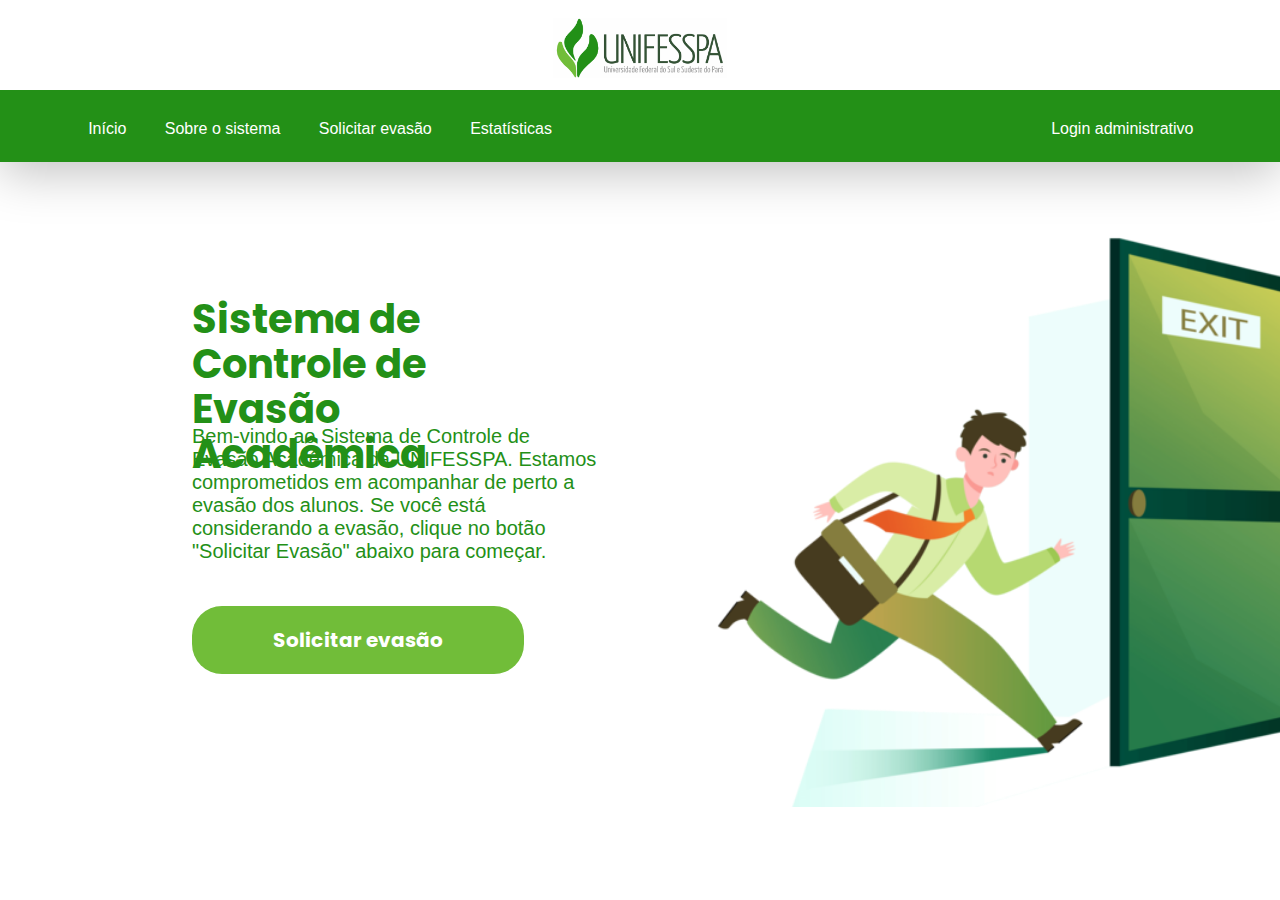
==== index.html @ 5edecbc6 "Adicionado navbar em estatisticas e login" ====
<!DOCTYPE html>
<html lang="pt-br">
<head>
    <meta charset="UTF-8">
    <meta http-equiv="X-UA-Compatible" content="IE=edge">
    <meta name="viewport" content="width=device-width, initial-scale=1.0">

    <link rel="stylesheet" type="text/css"  href="./style/style.css" />
    
    <title>Sistema de Controle de Evasão Acadêmica</title>
</head>
<body>
    <header>
        <div class="logo">
            <br />
            <center><img height="60vh" src="./img/Marca-Horizontal-Smbolo-Tipografia-001.png" /></center>
        </div>

        <div class="navbar-container">
            <nav>
                <ul class="nav-list">
                    <li>
                        <a href="/">Início</a>
                    </li>
                    <li>
                        <a href="#sobre">Sobre o sistema</a>
                    </li>
                    <li>
                        <a href="#solicitar-evasao">Solicitar evasão</a>
                    </li>
                    <li>
                        <a href="./estatisticas.html">Estatísticas</a>
                    </li>
                    <div class="navbar-spacing"></div>
                    <li>
                        <a href="./login.html">Login administrativo</a>
                    </li>
                </ul>
            </nav>
        </div>
    </header>

    <div class="titulo">
        <h1>Sistema de Controle de Evasão Acadêmica</h1>
    </div>
    
    <div class="desc">
        <p>Bem-vindo ao Sistema de Controle de Evasão Acadêmica da UNIFESSPA. Estamos comprometidos em acompanhar de perto a evasão dos alunos. Se você está considerando a evasão, clique no botão "Solicitar Evasão" abaixo para começar.</p>
        <br />
        <button href="#solicitar-evasao" class="btn1">Solicitar evasão</button>
    </div>

    <div class="home-img">
        <img height="600vh" src="./img/9467.png" />
    </div>
</body>
</html>
---- style/style.css ----
@font-face {
    font-family: Poppins;
    src: url(../fonts/Poppins-Bold.ttf);
}

a {
    text-decoration: none;
}

body {
    margin: auto;
}

.logo {
    height: 10vh;
    background: #FFFFFF;
    z-index: 2;
}

nav a {
    color: #ffffff;
}

nav {
    color: #ffffff;
    display: flex;
    position: absolute;
    top: 10vh;
    background: #239017;
    height: 8vh;
    width: 100vw;
    justify-content: space-around;
    box-shadow: 0px 10px 50px rgba(0, 0, 0, 0.25);
    z-index: -1;
}

.nav-list {
    font-family: sans-serif;
    list-style: none;
    display: flex;
}

.nav-list li {
    margin-top: 1.5vh;
    margin-right: 3vw;
}

.navbar-spacing {
    width: 36vw;
}

.titulo {
    font-family: Poppins;
    font-size: 15pt;
    line-height: 45px;
    color: #239017;
    position: absolute;
    top: 30vh;
    left: 15vw;
    width: 30vw;
}

.desc {
    font-family: Arial, Helvetica, sans-serif;
    font-size: 15pt;
    color: #239017;
    position: absolute;
    top: 45vh;
    left: 15vw;
    width: 32vw;
}

.login-box {
    position: absolute;
    justify-content: center;
    color: #239017;
    background: #FFFFFF;
    top: 35vh;
    left: 43vw;
    height: 38vh;
    width: 15vw;
    box-shadow: 0px 10px 50px rgba(0, 0, 0, 0.25);
    border-radius: 30px;
}

.login-box h4 {
    font-family: Poppins;
}

label {
    font-family: Arial, Helvetica, sans-serif;
}

.input {
    padding: 10px;
    font-family: Arial, Helvetica, sans-serif;
    margin-top: 10px;
    border: 1.5px solid #a8a8a8;
    border-radius: 7px;
    height: 15px;
    width: 200px;
}

.form-login {
    position: absolute;
    left: 33px;
}

.btn1 {
    justify-self: center;
    font-family: Poppins;
    font-size: 15pt;
    color: #FFFFFF;
    background: #71BD39;
    width: 332px;
    height: 67.64px;
    border-radius: 30px;
    border-style: none;
    transition: 0.5s;
}

.btn1:hover {
    width: 340px;
    height: 70px;
    font-size: 16pt;
    opacity: 0.9;
    transition: 0.5s;
}

.btn2 {
    justify-self: center;
    font-family: Poppins;
    font-size: 10pt;
    color: #FFFFFF;
    background: #71BD39;
    width: 150px;
    height: 50px;
    border-radius: 30px;
    border-style: none;
    transition: 0.5s;
}

.btn2:hover {
    width: 153px;
    height: 53px;
    font-size: 12pt;
    opacity: 0.9;
    transition: 0.5s;
}

.home-img {
    position: absolute;
    top: 23vh;
    left: 50vw;
}
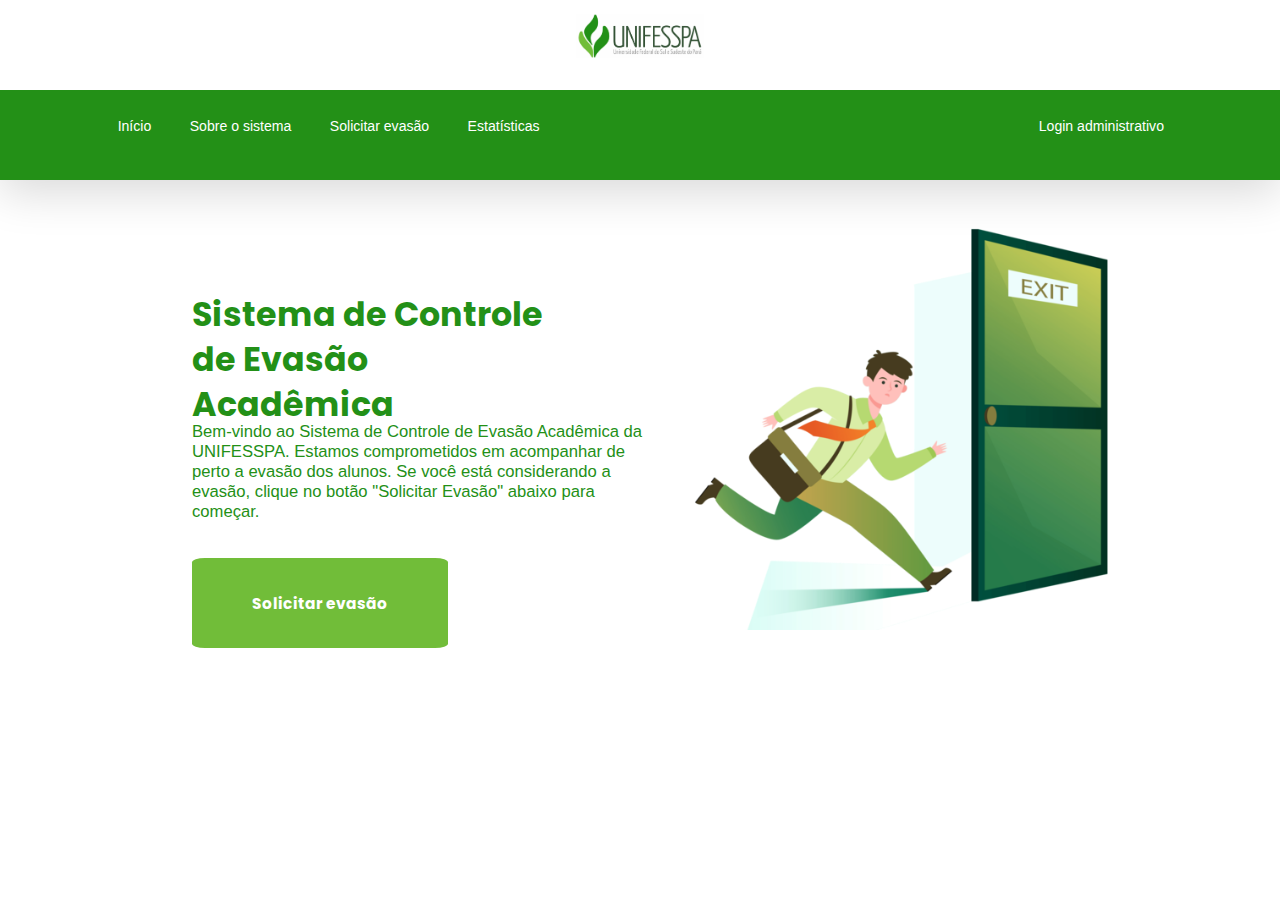
==== commit 4e001b5e: "Implementando responsividade" ====
--- a/index.html
+++ b/index.html
@@ -13,7 +13,7 @@
     <header>
         <div class="logo">
             <br />
-            <center><img height="60vh" src="./img/Marca-Horizontal-Smbolo-Tipografia-001.png" /></center>
+            <center><img class="logo-img" src="./img/Marca-Horizontal-Smbolo-Tipografia-001.png" /></center>
         </div>
 
         <div class="navbar-container">
@@ -50,8 +50,6 @@
         <button href="#solicitar-evasao" class="btn1">Solicitar evasão</button>
     </div>
 
-    <div class="home-img">
-        <img height="600vh" src="./img/9467.png" />
-    </div>
+        <img class="index-img" src="./img/9467.png" />
 </body>
 </html>--- a/style/style.css
+++ b/style/style.css
@@ -17,6 +17,14 @@
     z-index: 2;
 }
 
+.logo-img {
+    position: absolute;
+    top: 1.5vh;
+    left: 45%;
+    width: 10%;
+    height: auto;
+}
+
 nav a {
     color: #ffffff;
 }
@@ -27,20 +35,23 @@
     position: absolute;
     top: 10vh;
     background: #239017;
-    height: 8vh;
+    height: 10vh;
     width: 100vw;
     justify-content: space-around;
-    box-shadow: 0px 10px 50px rgba(0, 0, 0, 0.25);
+    box-shadow: 0px 1vw 5vh rgba(0, 0, 0, 0.15);
     z-index: -1;
 }
 
 .nav-list {
+    position: absolute;
     font-family: sans-serif;
+    font-size: 1.1vw;
     list-style: none;
     display: flex;
 }
 
 .nav-list li {
+    left: 15vw;
     margin-top: 1.5vh;
     margin-right: 3vw;
 }
@@ -51,23 +62,23 @@
 
 .titulo {
     font-family: Poppins;
-    font-size: 15pt;
-    line-height: 45px;
+    font-size: 1.3vw;
+    line-height: 5vh;
     color: #239017;
     position: absolute;
-    top: 30vh;
-    left: 15vw;
-    width: 30vw;
+    top: 30%;
+    left: 15%;
+    width: 30%;
 }
 
 .desc {
     font-family: Arial, Helvetica, sans-serif;
-    font-size: 15pt;
+    font-size: 1.3vw;
     color: #239017;
     position: absolute;
-    top: 45vh;
-    left: 15vw;
-    width: 32vw;
+    top: 45%;
+    left: 15%;
+    width: 37%;
 }
 
 .login-box {
@@ -75,12 +86,19 @@
     justify-content: center;
     color: #239017;
     background: #FFFFFF;
-    top: 35vh;
-    left: 43vw;
+    top: 35%;
+    left: 43%;
     height: 38vh;
     width: 15vw;
+    box-shadow: 0px 10px 50px rgba(0, 0, 0, 0.20);
+    border-radius: 30px;
+    transition: 0.5s;
+}
+
+.login-box:hover {
+    top: 33vh;
     box-shadow: 0px 10px 50px rgba(0, 0, 0, 0.25);
-    border-radius: 30px;
+    transition: 0.5s;
 }
 
 .login-box h4 {
@@ -109,20 +127,20 @@
 .btn1 {
     justify-self: center;
     font-family: Poppins;
-    font-size: 15pt;
+    font-size: 1.2vw;
     color: #FFFFFF;
     background: #71BD39;
-    width: 332px;
-    height: 67.64px;
-    border-radius: 30px;
+    width: 20vw;
+    height: 10vh;
+    border-radius: 5%;
     border-style: none;
     transition: 0.5s;
 }
 
 .btn1:hover {
-    width: 340px;
-    height: 70px;
-    font-size: 16pt;
+    width: 20.5vw;
+    height: 10.5vh;
+    font-size: 1.3vw;
     opacity: 0.9;
     transition: 0.5s;
 }
@@ -130,7 +148,7 @@
 .btn2 {
     justify-self: center;
     font-family: Poppins;
-    font-size: 10pt;
+    font-size: 1.2vw;
     color: #FFFFFF;
     background: #71BD39;
     width: 150px;
@@ -143,13 +161,15 @@
 .btn2:hover {
     width: 153px;
     height: 53px;
-    font-size: 12pt;
+    font-size: 1.3vw;
     opacity: 0.9;
     transition: 0.5s;
 }
 
-.home-img {
+.index-img {
     position: absolute;
-    top: 23vh;
-    left: 50vw;
+    top: 23%;
+    left: 50%;
+    width: 40%;
+    height: auto;
 }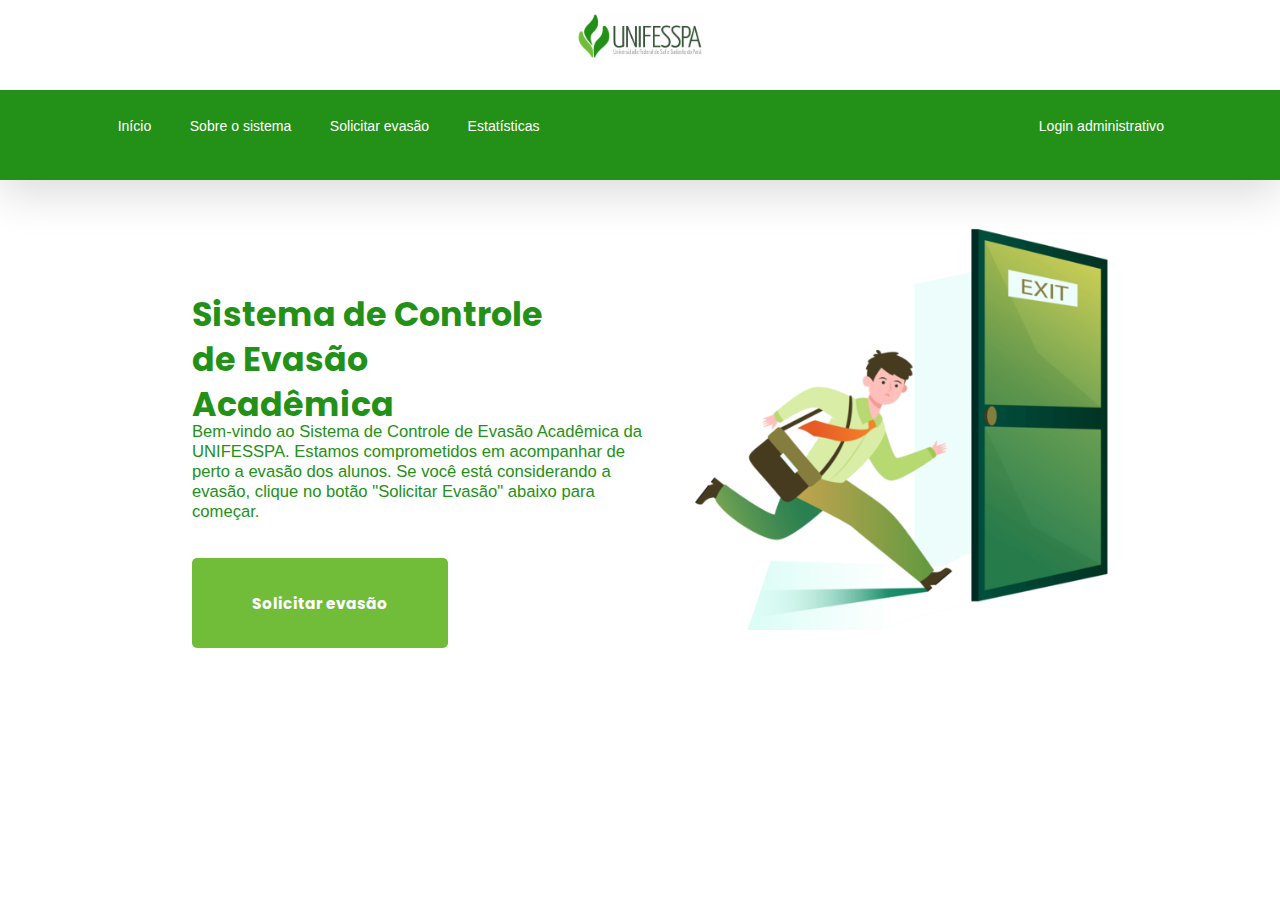
==== commit bc1e4fc8: "Adicionando favicon" ====
--- a/index.html
+++ b/index.html
@@ -6,11 +6,13 @@
     <meta name="viewport" content="width=device-width, initial-scale=1.0">
 
     <link rel="stylesheet" type="text/css"  href="./style/style.css" />
+    <link rel="icon" type="image/x-icon" href="http://localhost:5500/img/favicon.ico">
     
     <title>Sistema de Controle de Evasão Acadêmica</title>
 </head>
 <body>
     <header>
+
         <div class="logo">
             <br />
             <center><img class="logo-img" src="./img/Marca-Horizontal-Smbolo-Tipografia-001.png" /></center>
@@ -39,17 +41,26 @@
             </nav>
         </div>
     </header>
+    <div class="home">
+        <div class="titulo">
+            <h1>Sistema de Controle de Evasão Acadêmica</h1>
+        </div>
+        
+        <div class="desc">
+            <p>Bem-vindo ao Sistema de Controle de Evasão Acadêmica da UNIFESSPA. Estamos comprometidos em acompanhar de perto a evasão dos alunos. Se você está considerando a evasão, clique no botão "Solicitar Evasão" abaixo para começar.</p>
+            <br />
+            <button href="#solicitar-evasao" class="btn1">Solicitar evasão</button>
+        </div>
 
-    <div class="titulo">
-        <h1>Sistema de Controle de Evasão Acadêmica</h1>
+            <img class="index-img" src="./img/9467.png" />
     </div>
     
-    <div class="desc">
-        <p>Bem-vindo ao Sistema de Controle de Evasão Acadêmica da UNIFESSPA. Estamos comprometidos em acompanhar de perto a evasão dos alunos. Se você está considerando a evasão, clique no botão "Solicitar Evasão" abaixo para começar.</p>
-        <br />
-        <button href="#solicitar-evasao" class="btn1">Solicitar evasão</button>
+    <div class="sobre" id="#sobre">
+
     </div>
 
-        <img class="index-img" src="./img/9467.png" />
+    <div class="solicitar-evasao" id="#solicitar-evasao">
+
+    </div>
 </body>
 </html>--- a/style/style.css
+++ b/style/style.css
@@ -38,7 +38,7 @@
     height: 10vh;
     width: 100vw;
     justify-content: space-around;
-    box-shadow: 0px 1vw 5vh rgba(0, 0, 0, 0.15);
+    box-shadow: 0vh 1vw 5vh rgba(0, 0, 0, 0.15);
     z-index: -1;
 }
 
@@ -87,41 +87,45 @@
     color: #239017;
     background: #FFFFFF;
     top: 35%;
-    left: 43%;
-    height: 38vh;
-    width: 15vw;
-    box-shadow: 0px 10px 50px rgba(0, 0, 0, 0.20);
-    border-radius: 30px;
+    left: 40%;
+    height: 47vh;
+    width: 20vw;
+    box-shadow: 0vh 1vw 5vh rgba(0, 0, 0, 0.15);
+    border-radius: 10px;
     transition: 0.5s;
 }
 
 .login-box:hover {
     top: 33vh;
-    box-shadow: 0px 10px 50px rgba(0, 0, 0, 0.25);
+    box-shadow: 0vh 1vw 5vh rgba(0, 0, 0, 0.2);
     transition: 0.5s;
 }
 
 .login-box h4 {
     font-family: Poppins;
+    font-size: 1vw;
 }
 
 label {
     font-family: Arial, Helvetica, sans-serif;
+    font-size: 1vw;
 }
 
 .input {
-    padding: 10px;
-    font-family: Arial, Helvetica, sans-serif;
-    margin-top: 10px;
-    border: 1.5px solid #a8a8a8;
-    border-radius: 7px;
-    height: 15px;
-    width: 200px;
+    padding: 1.2vh;
+    font-family: Arial, Helvetica, sans-serif;
+    font-size: 1vw;
+    margin-top: 1.2vh;
+    border: 0.03vw solid #a8a8a8;
+    border-radius: 5px;
+    height: 2vh;
+    width: 13vw;
 }
 
 .form-login {
     position: absolute;
-    left: 33px;
+    margin: auto;
+    left: 13%;
 }
 
 .btn1 {
@@ -132,12 +136,13 @@
     background: #71BD39;
     width: 20vw;
     height: 10vh;
-    border-radius: 5%;
+    border-radius: 5px;
     border-style: none;
     transition: 0.5s;
 }
 
 .btn1:hover {
+    cursor: pointer;
     width: 20.5vw;
     height: 10.5vh;
     font-size: 1.3vw;
@@ -148,22 +153,94 @@
 .btn2 {
     justify-self: center;
     font-family: Poppins;
-    font-size: 1.2vw;
+    font-size: 1vw;
     color: #FFFFFF;
     background: #71BD39;
-    width: 150px;
-    height: 50px;
-    border-radius: 30px;
+    width: 12vw;
+    height: 7vh;
+    border-radius: 5px;
     border-style: none;
     transition: 0.5s;
 }
 
 .btn2:hover {
-    width: 153px;
-    height: 53px;
-    font-size: 1.3vw;
+    cursor: pointer;
+    width: 12.5vw;
+    height: 7.5vh;
+    font-size: 1.1vw;
     opacity: 0.9;
     transition: 0.5s;
+}
+
+.btn3 {
+    justify-self: center;
+    font-family: Poppins;
+    font-size: 0.8vw;
+    color: #FFFFFF;
+    background: #71BD39;
+    width: 12vw;
+    height: 5vh;
+    border-radius: 5px;
+    border-style: none;
+    transition: 0.5s;
+}
+
+.btn3:hover {
+    cursor: pointer;
+    width: 12.5vw;
+    height: 5.5vh;
+    font-size: 0.9vw;
+    opacity: 0.8;
+    transition: 0.5s;
+}
+
+.btn4 {
+    justify-self: center;
+    font-family: Poppins;
+    font-size: 0.8vw;
+    color: #FFFFFF;
+    background: #D15757;
+    width: 12vw;
+    height: 5vh;
+    border-radius: 5px;
+    border-style: none;
+    margin: 15px;
+    transition: 0.5s;
+}
+
+.btn4:hover {
+    cursor: pointer;
+    width: 12.5vw;
+    height: 5.5vh;
+    font-size: 0.9vw;
+    opacity: 0.8;
+    transition: 0.5s;
+}
+
+.btn5 {
+    justify-self: center;
+    font-family: Poppins;
+    font-size: 0.8vw;
+    color: #FFFFFF;
+    background: #71BD39;
+    width: 4vw;
+    height: 4vh;
+    border-radius: 5px;
+    border-style: none;
+    margin: 2px;
+    transition: 0.5s;
+}
+
+.btn5:hover {
+    cursor: pointer;
+    opacity: 0.8;
+    transition: 0.5s;
+}
+
+.acoes-adm {
+    position: absolute;
+    width: 50vw;
+    top: 48vh;
 }
 
 .index-img {
@@ -172,4 +249,68 @@
     left: 50%;
     width: 40%;
     height: auto;
+}
+
+.painel-adm {
+    position: absolute;
+    justify-content: center;
+    color: #239017;
+    background: #FFFFFF;
+    top: 30%;
+    left: 20%;
+    height: 60vh;
+    width: 60vw;
+    box-shadow: 0vh 1vw 5vh rgba(0, 0, 0, 0.15);
+    border-radius: 20px;
+}
+
+.lista-solicitacoes h3 {
+    font-family: Poppins;
+    font-size: 1vw;
+    position: absolute;
+    color: #239017;
+    top: 2vh;
+    left: 5%;
+}
+
+.solicitacoes-pendentes {
+    font-family: Arial, Helvetica, sans-serif;
+    font-size: 1vw;
+    position: absolute;
+    color: #239017;
+    top: 10vh;
+    left: 5%;
+}
+
+table, th, td {
+    border-collapse: collapse;
+}
+
+th, td {
+    padding-right: 15px;
+    text-align: left;
+}
+
+.info {
+    font-family: Arial, Helvetica, sans-serif;
+    position: absolute;
+    color: #239017;
+    top: 2vh;
+    left: 55%;
+    width: 24.8vw;
+    text-align: justify;
+}
+
+.info h3 {
+    font-family: Poppins;
+    font-size: 1vw;
+}
+
+.info-aluno b {
+    font-family: Poppins;
+    font-size: 0.8vw;
+}
+
+.span-len {
+    font-size: 0.85vw;
 }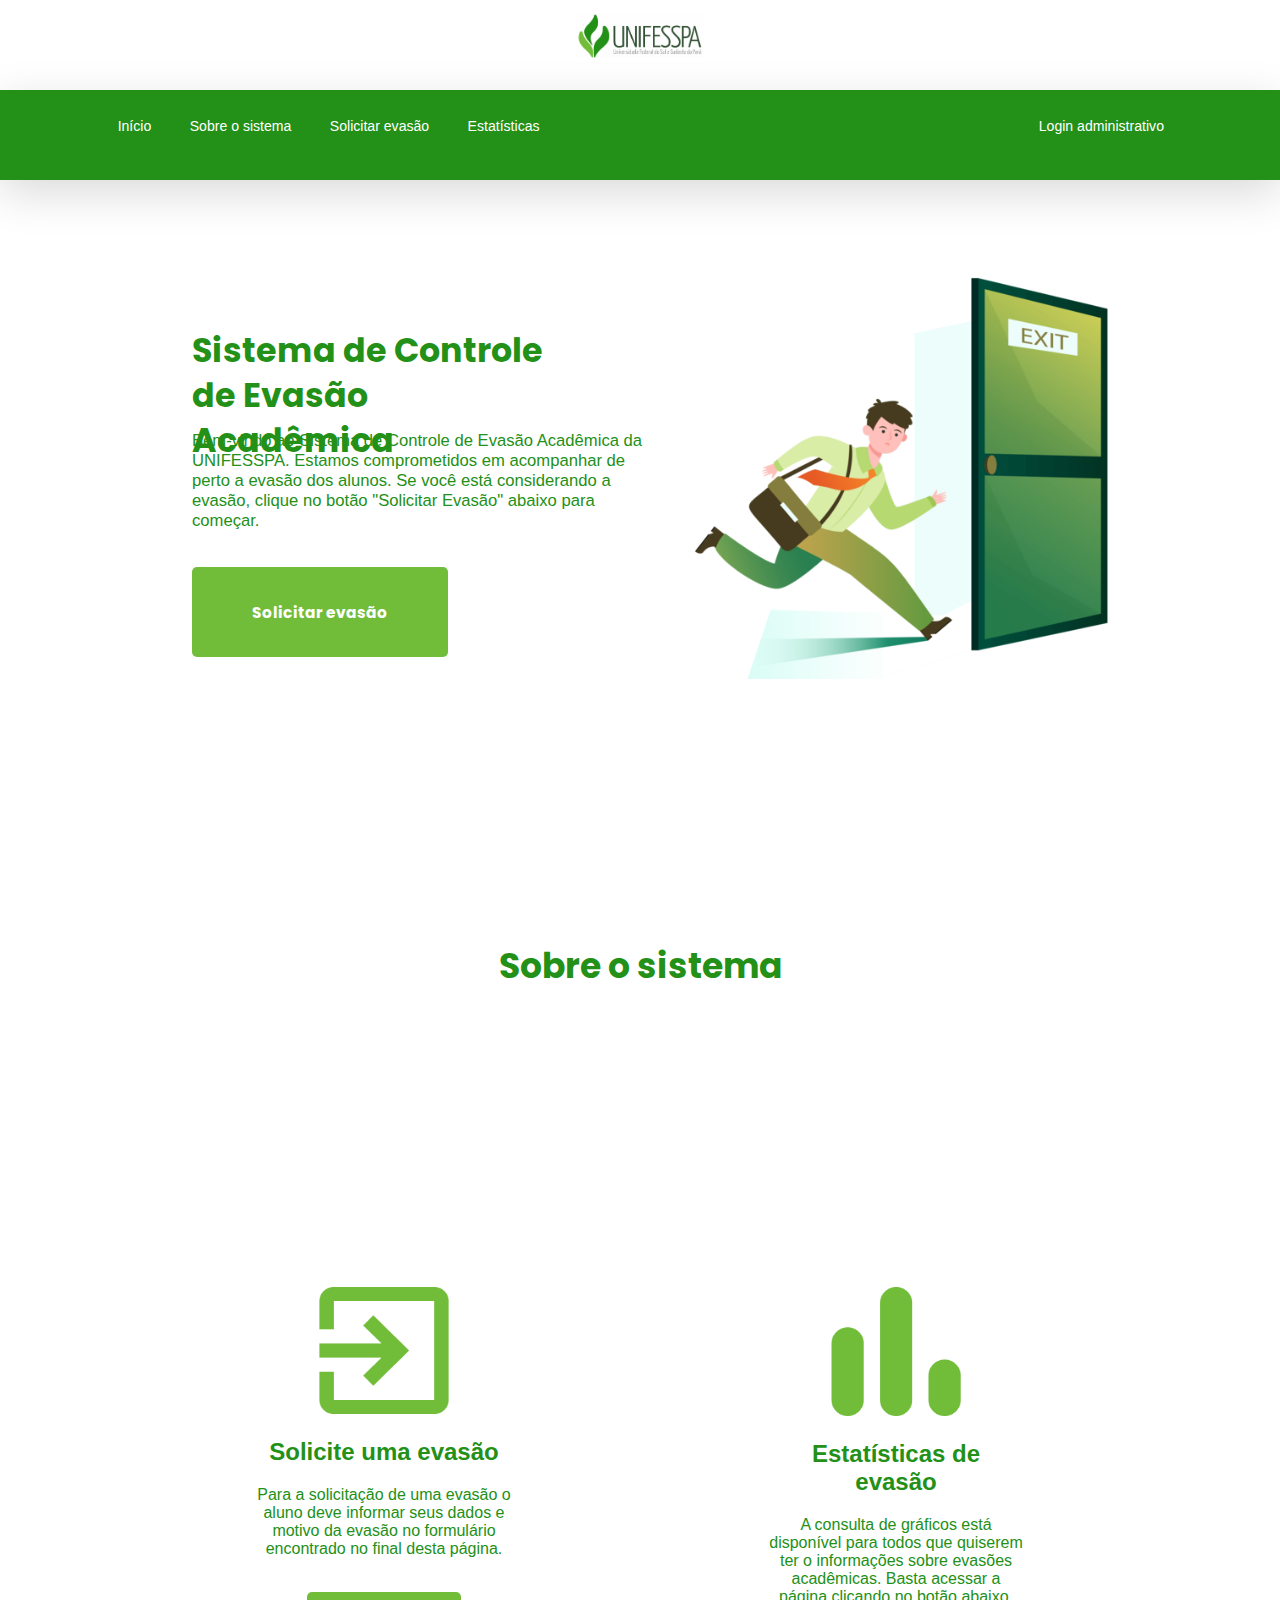
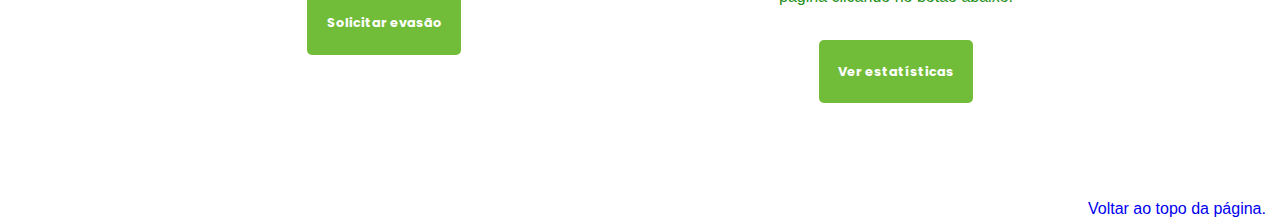
==== commit 1b9628fc: "Adicionando sobre na página inicial" ====
--- a/index.html
+++ b/index.html
@@ -13,7 +13,7 @@
 <body>
     <header>
 
-        <div class="logo">
+        <div class="logo" id="inicio">
             <br />
             <center><img class="logo-img" src="./img/Marca-Horizontal-Smbolo-Tipografia-001.png" /></center>
         </div>
@@ -49,17 +49,41 @@
         <div class="desc">
             <p>Bem-vindo ao Sistema de Controle de Evasão Acadêmica da UNIFESSPA. Estamos comprometidos em acompanhar de perto a evasão dos alunos. Se você está considerando a evasão, clique no botão "Solicitar Evasão" abaixo para começar.</p>
             <br />
-            <button href="#solicitar-evasao" class="btn1">Solicitar evasão</button>
+            <button href="-" class="btn1">Solicitar evasão</button>
         </div>
 
             <img class="index-img" src="./img/9467.png" />
     </div>
-    
-    <div class="sobre" id="#sobre">
 
+    <div class="main-style"></div>
+    <main></main>
+
+    <div class="sobre">
+        <br /><br /><br /><br /><br /><br /><br /><br /><br /><br /><br /><br /><br /><br /><br /><br /><br /><br /><br /><br /><br /><br /><br /><br /><br /><br /><br /><br /><br /><br /><br /><br /><br /><br /><br /><br /><br /><br /><br /><br /><br /><br /><br /><br /><br /><br />
+        <center><h1  id="sobre" >Sobre o sistema</h1></center>
+
+        <div class="fig-1">
+            <center>
+                <img width="130vw" src="./img/evasao-icon.png" />
+                <h2>Solicite uma evasão</h2>
+                <p>Para a solicitação de uma evasão o aluno deve informar seus dados e motivo da evasão no formulário encontrado no final desta página.</p>
+                <br />
+                <a href="#solicitar-evasao"><button class="btn2"><b>Solicitar evasão</b></button></a>
+            </center>
+        </div>
+        <div class="fig-2">
+            <center>
+                <img width="130vw" src="./img/grafico-icon.png" />
+                <h2>Estatísticas de evasão</h2>
+                <p>A consulta de gráficos está disponível para todos que quiserem ter o informações sobre evasões acadêmicas. Basta acessar a página clicando no botão abaixo.</p>
+                <br />
+                <a href="./estatisticas.html"><button class="btn2"><b>Ver estatísticas</b></button></a>
+            </center>
+        </div>
+        <div class="back-top-1"><a href="#inicio">Voltar ao topo da página.</a></right></div>
     </div>
 
-    <div class="solicitar-evasao" id="#solicitar-evasao">
+    <div class="solicitar-evasao" id="solicitar-evasao">
 
     </div>
 </body>
--- a/style/style.css
+++ b/style/style.css
@@ -1,6 +1,10 @@
 @font-face {
     font-family: Poppins;
     src: url(../fonts/Poppins-Bold.ttf);
+}
+
+html {
+    scroll-behavior: smooth;
 }
 
 a {
@@ -39,7 +43,7 @@
     width: 100vw;
     justify-content: space-around;
     box-shadow: 0vh 1vw 5vh rgba(0, 0, 0, 0.15);
-    z-index: -1;
+    z-index: 2;
 }
 
 .nav-list {
@@ -313,4 +317,47 @@
 
 .span-len {
     font-size: 0.85vw;
+}
+
+.home {
+    position: absolute;
+    font-family: Arial, Helvetica, sans-serif;
+    color: #239017;
+    top: 10vh;
+    height: 80vh;
+    width: 100vw;
+    z-index: -2;
+}
+
+.sobre {
+    font-family: Arial, Helvetica, sans-serif;
+    color: #239017;
+}
+
+.sobre h1 {
+    font-family: Poppins;
+    font-size: 2.7vw;
+}
+
+.fig-1 {
+    position: absolute;
+    top: 143vh;
+    left: 20vw;
+    width: 20vw;
+    justify-content: center;
+}
+
+.fig-2 {
+    position: absolute;
+    top: 143vh;
+    left: 60vw;
+    width: 20vw;
+    justify-content: center;
+}
+
+.back-top-1 {
+    position: absolute;
+    top: 200vh;
+    left: 85vw;
+    width: 20vw;
 }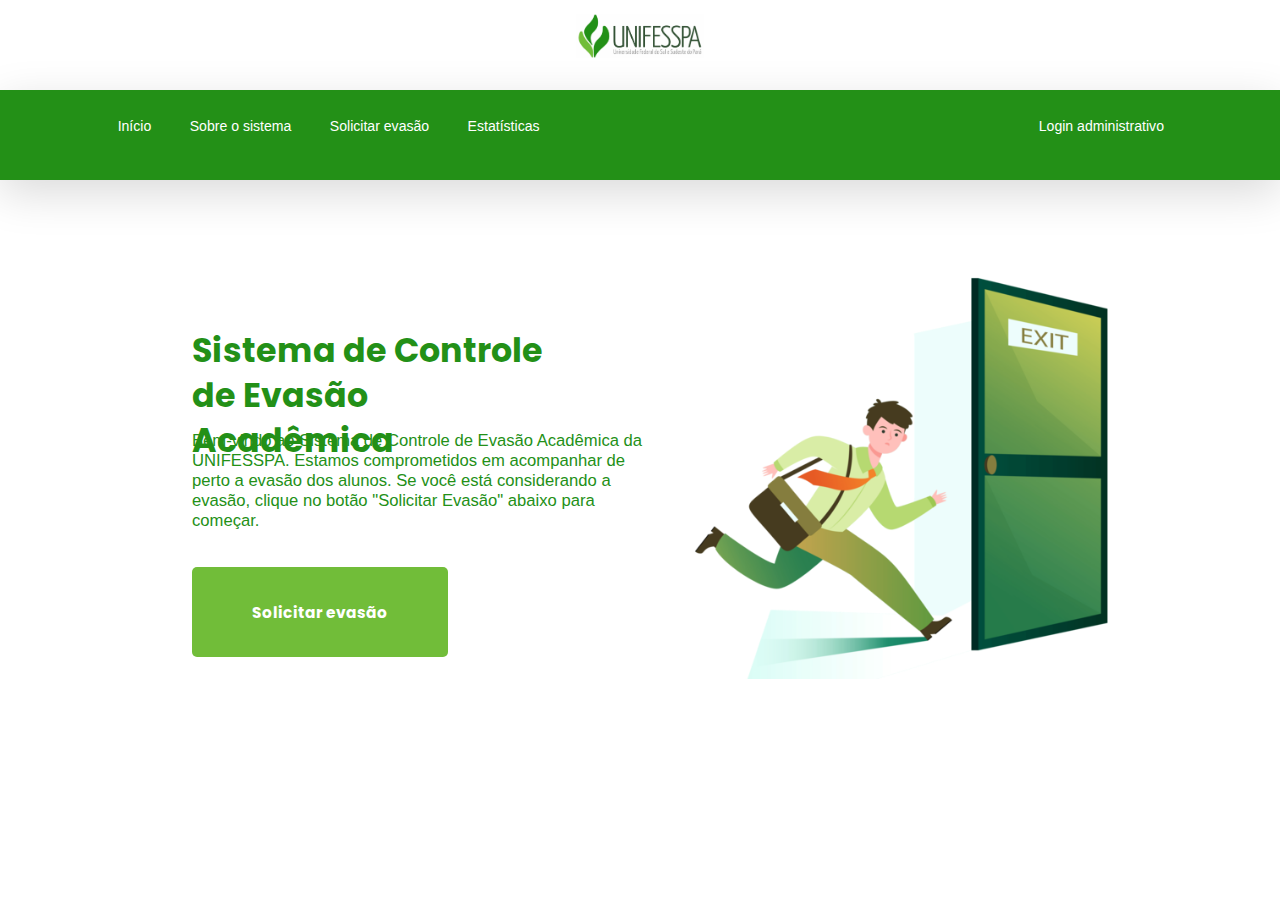
==== commit a4150f91: "Refazendo página inicial" ====
--- a/index.html
+++ b/index.html
@@ -55,36 +55,5 @@
             <img class="index-img" src="./img/9467.png" />
     </div>
 
-    <div class="main-style"></div>
-    <main></main>
-
-    <div class="sobre">
-        <br /><br /><br /><br /><br /><br /><br /><br /><br /><br /><br /><br /><br /><br /><br /><br /><br /><br /><br /><br /><br /><br /><br /><br /><br /><br /><br /><br /><br /><br /><br /><br /><br /><br /><br /><br /><br /><br /><br /><br /><br /><br /><br /><br /><br /><br />
-        <center><h1  id="sobre" >Sobre o sistema</h1></center>
-
-        <div class="fig-1">
-            <center>
-                <img width="130vw" src="./img/evasao-icon.png" />
-                <h2>Solicite uma evasão</h2>
-                <p>Para a solicitação de uma evasão o aluno deve informar seus dados e motivo da evasão no formulário encontrado no final desta página.</p>
-                <br />
-                <a href="#solicitar-evasao"><button class="btn2"><b>Solicitar evasão</b></button></a>
-            </center>
-        </div>
-        <div class="fig-2">
-            <center>
-                <img width="130vw" src="./img/grafico-icon.png" />
-                <h2>Estatísticas de evasão</h2>
-                <p>A consulta de gráficos está disponível para todos que quiserem ter o informações sobre evasões acadêmicas. Basta acessar a página clicando no botão abaixo.</p>
-                <br />
-                <a href="./estatisticas.html"><button class="btn2"><b>Ver estatísticas</b></button></a>
-            </center>
-        </div>
-        <div class="back-top-1"><a href="#inicio">Voltar ao topo da página.</a></right></div>
-    </div>
-
-    <div class="solicitar-evasao" id="solicitar-evasao">
-
-    </div>
 </body>
 </html>--- a/style/style.css
+++ b/style/style.css
@@ -327,37 +327,4 @@
     height: 80vh;
     width: 100vw;
     z-index: -2;
-}
-
-.sobre {
-    font-family: Arial, Helvetica, sans-serif;
-    color: #239017;
-}
-
-.sobre h1 {
-    font-family: Poppins;
-    font-size: 2.7vw;
-}
-
-.fig-1 {
-    position: absolute;
-    top: 143vh;
-    left: 20vw;
-    width: 20vw;
-    justify-content: center;
-}
-
-.fig-2 {
-    position: absolute;
-    top: 143vh;
-    left: 60vw;
-    width: 20vw;
-    justify-content: center;
-}
-
-.back-top-1 {
-    position: absolute;
-    top: 200vh;
-    left: 85vw;
-    width: 20vw;
 }